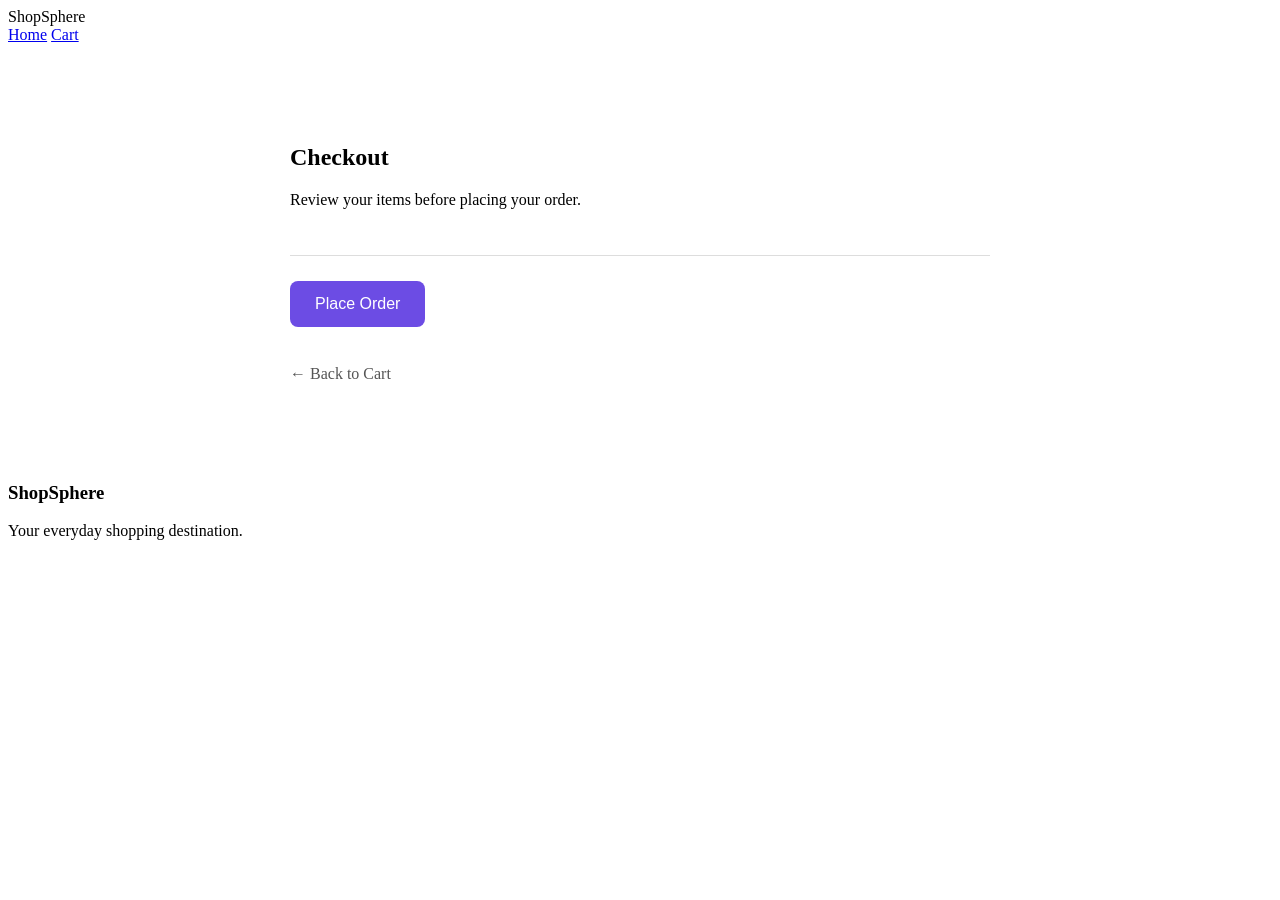
==== src/main/resources/templates/checkout.html @ 9a2afdd2 "Add shopping cart and checkout functionality" ====
<!DOCTYPE html>
<html lang="en" xmlns:th="http://www.thymeleaf.org">

<head>
    <meta charset="UTF-8">
    <meta name="viewport" content="width=device-width, initial-scale=1.0">
    <title>ShopSphere - Checkout</title>
    <link rel="stylesheet" th:href="@{/css/style.css}">

    <style>
        .checkout-page {
            padding: 50px 8%;
        }

        .checkout-box {
            max-width: 700px;
            margin: auto;
            background: white;
            padding: 30px;
            border-radius: 15px;
        }

        .checkout-item {
            display: flex;
            justify-content: space-between;
            padding: 15px 0;
            border-bottom: 1px solid #ddd;
        }

        .checkout-total {
            text-align: right;
            margin-top: 25px;
            color: #6c4ce4;
        }

        .place-order-button {
            background: #6c4ce4;
            color: white;
            border: none;
            padding: 14px 25px;
            border-radius: 8px;
            cursor: pointer;
            font-size: 16px;
        }

        .back-button {
            display: inline-block;
            margin-top: 20px;
            text-decoration: none;
            color: #555;
        }
    </style>
</head>

<body>

<header>
    <div class="logo">ShopSphere</div>
    <nav>
        <a href="/">Home</a>
        <a href="/cart">Cart</a>
    </nav>
</header>

<section class="checkout-page">

    <div class="checkout-box">

        <h1>Checkout</h1>
        <p>Review your items before placing your order.</p>

        <div class="checkout-item" th:each="item : ${cart}">
            <span>
                <b th:text="${item.product.name}"></b>
                <span th:text="| × ${item.quantity}|"></span>
            </span>

            <span th:text="|₹${item.subtotal}|"></span>
        </div>

        <div class="checkout-total">
            <h2 th:text="|Total Amount: ₹${total}|"></h2>
        </div>

        <form action="/place-order" method="post">
            <button type="submit" class="place-order-button">
                Place Order
            </button>
        </form>

        <br>

        <a href="/cart" class="back-button">← Back to Cart</a>

    </div>

</section>

<footer>
    <h3>ShopSphere</h3>
    <p>Your everyday shopping destination.</p>
</footer>

</body>
</html>
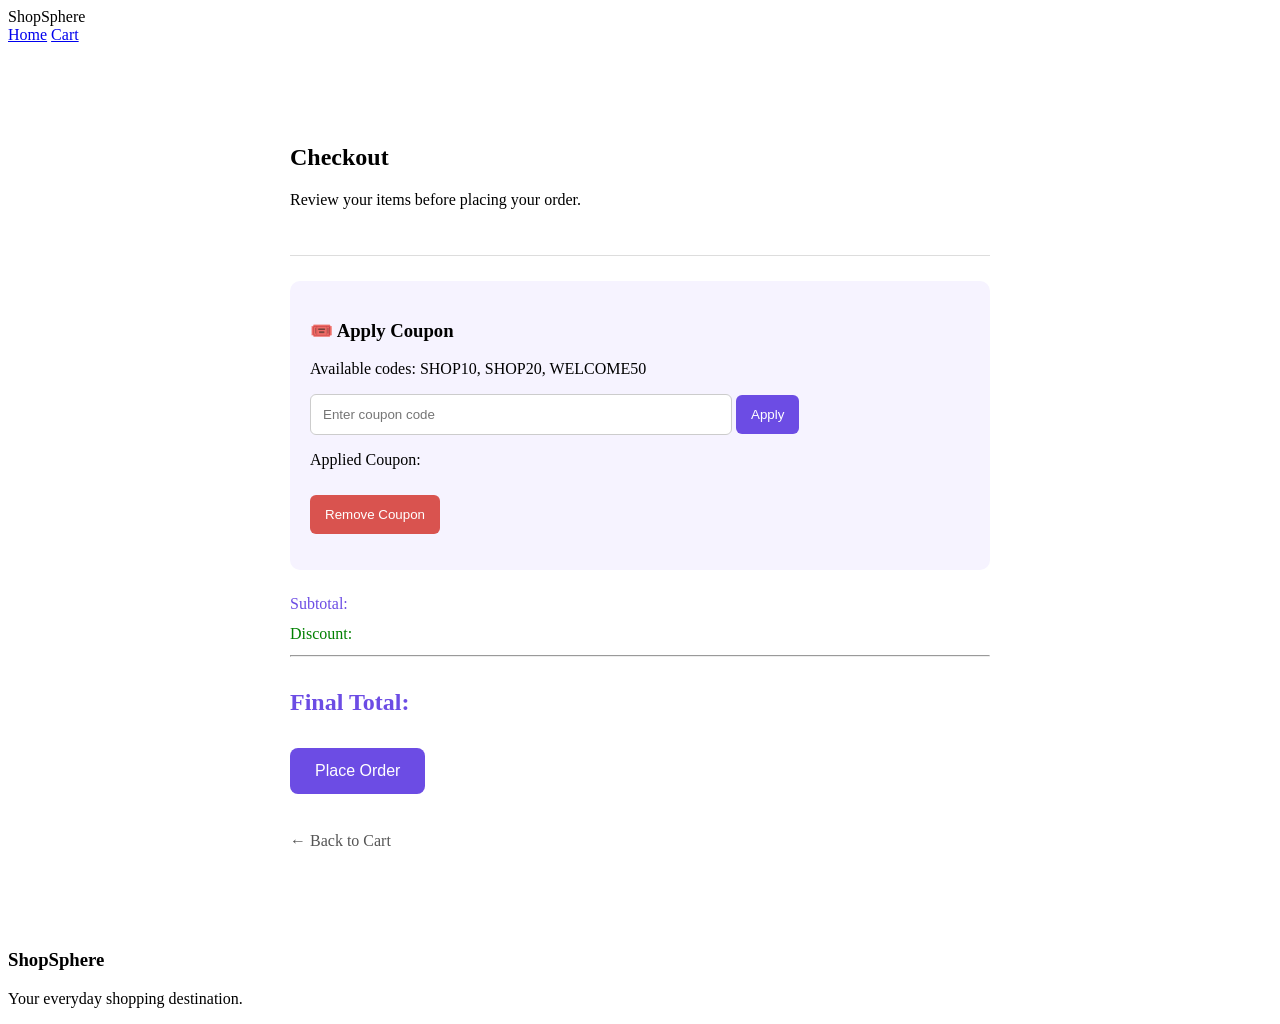
==== commit aac0eec6: "Complete ShopSphere shopping features" ====
--- a/src/main/resources/templates/checkout.html
+++ b/src/main/resources/templates/checkout.html
@@ -6,6 +6,7 @@
     <meta charset="UTF-8">
     <meta name="viewport" content="width=device-width, initial-scale=1.0">
     <title>ShopSphere - Checkout</title>
+
     <link rel="stylesheet" th:href="@{/css/style.css}">
 
     <style>
@@ -50,6 +51,49 @@
             text-decoration: none;
             color: #555;
         }
+
+        .coupon-box {
+            margin-top: 25px;
+            padding: 20px;
+            background: #f6f3ff;
+            border-radius: 10px;
+        }
+
+        .coupon-box input {
+            padding: 12px;
+            width: 60%;
+            border: 1px solid #ccc;
+            border-radius: 6px;
+        }
+
+        .coupon-box button {
+            padding: 12px 15px;
+            background: #6c4ce4;
+            color: white;
+            border: none;
+            border-radius: 6px;
+            cursor: pointer;
+        }
+
+        .coupon-message {
+            margin-top: 12px;
+            color: #287a39;
+        }
+
+        .discount {
+            color: green;
+        }
+
+        .remove-coupon {
+            background: #d9534f !important;
+            margin-top: 10px;
+        }
+
+        .price-row {
+            display: flex;
+            justify-content: space-between;
+            margin: 12px 0;
+        }
     </style>
 </head>
 
@@ -57,6 +101,7 @@
 
 <header>
     <div class="logo">ShopSphere</div>
+
     <nav>
         <a href="/">Home</a>
         <a href="/cart">Cart</a>
@@ -70,6 +115,8 @@
         <h1>Checkout</h1>
         <p>Review your items before placing your order.</p>
 
+        <!-- Cart Items -->
+
         <div class="checkout-item" th:each="item : ${cart}">
             <span>
                 <b th:text="${item.product.name}"></b>
@@ -79,14 +126,79 @@
             <span th:text="|₹${item.subtotal}|"></span>
         </div>
 
+        <!-- Coupon Section -->
+
+        <div class="coupon-box">
+
+            <h3>🎟️ Apply Coupon</h3>
+
+            <p>Available codes: SHOP10, SHOP20, WELCOME50</p>
+
+            <form action="/apply-coupon" method="post"
+                  th:if="${couponCode == null}">
+
+                <input type="text"
+                       name="couponCode"
+                       placeholder="Enter coupon code"
+                       required>
+
+                <button type="submit">Apply</button>
+
+            </form>
+
+            <div th:if="${couponCode != null}">
+
+                <p>
+                    Applied Coupon:
+                    <strong th:text="${couponCode}"></strong>
+                </p>
+
+                <form action="/remove-coupon" method="post">
+                    <button type="submit" class="remove-coupon">
+                        Remove Coupon
+                    </button>
+                </form>
+
+            </div>
+
+            <p class="coupon-message"
+               th:if="${couponMessage != null}"
+               th:text="${couponMessage}">
+            </p>
+
+        </div>
+
+        <!-- Price Calculation -->
+
         <div class="checkout-total">
-            <h2 th:text="|Total Amount: ₹${total}|"></h2>
+
+            <div class="price-row">
+                <span>Subtotal:</span>
+                <span th:text="|₹${subtotal}|"></span>
+            </div>
+
+            <div class="price-row discount">
+                <span>Discount:</span>
+                <span th:text="|− ₹${discount}|"></span>
+            </div>
+
+            <hr>
+
+            <div class="price-row">
+                <h2>Final Total:</h2>
+                <h2 th:text="|₹${total}|"></h2>
+            </div>
+
         </div>
 
+        <!-- Place Order -->
+
         <form action="/place-order" method="post">
+
             <button type="submit" class="place-order-button">
                 Place Order
             </button>
+
         </form>
 
         <br>
